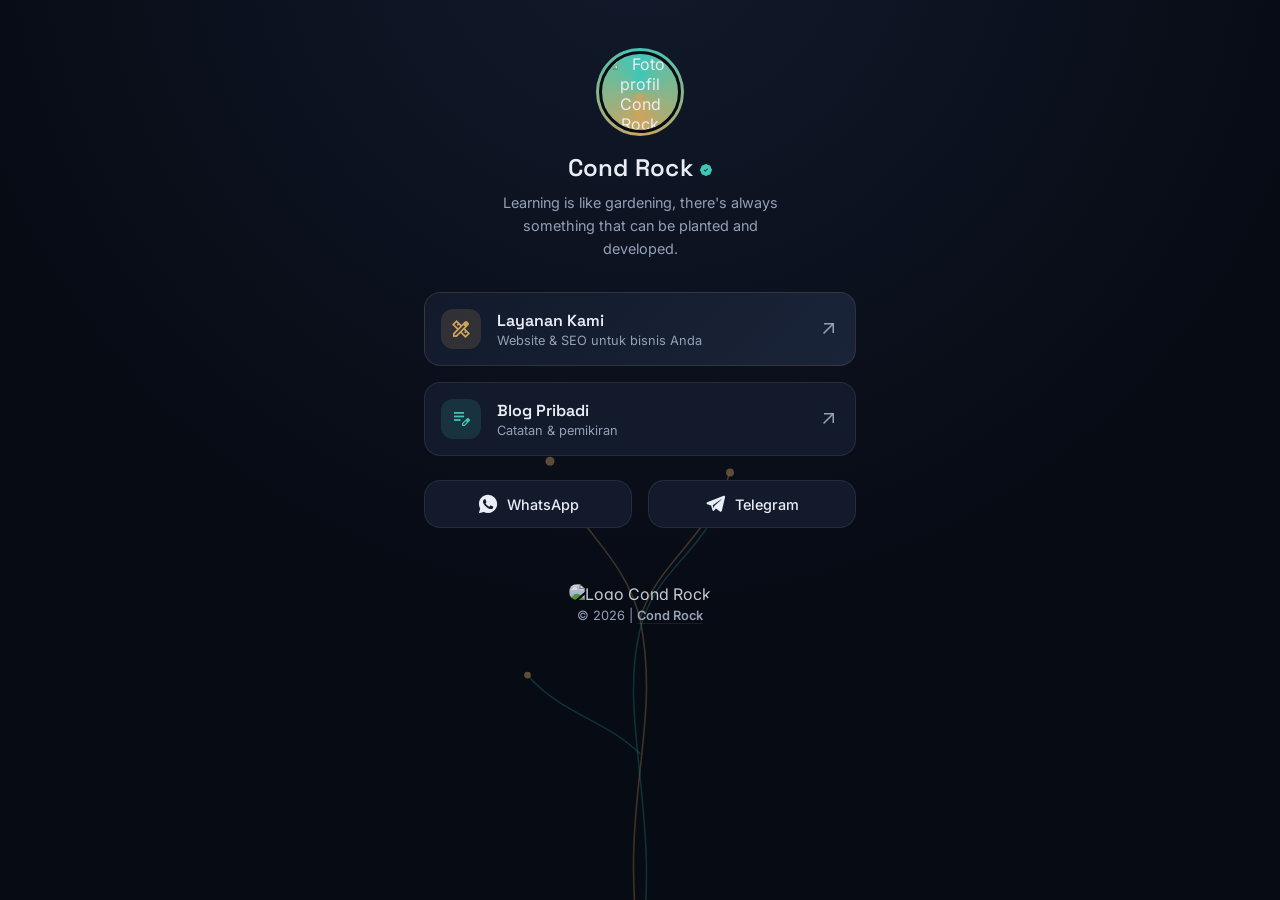
==== index.html @ 56f74382 "Add files via upload" ====
<!--
═══════════════════════════════════════════════════════════════════════
  ██████╗ ██████╗ ███╗   ██╗██████╗     ██████╗  ██████╗  ██████╗██╗  ██╗
 ██╔════╝██╔═══██╗████╗  ██║██╔══██╗   ██╔══██╗██╔═══██╗██╔════╝██║ ██╔╝
 ██║     ██║   ██║██╔██╗ ██║██║  ██║   ██████╔╝██║   ██║██║     █████╔╝
 ██║     ██║   ██║██║╚██╗██║██║  ██║   ██╔══██╗██║   ██║██║     ██╔═██╗
 ╚██████╗╚██████╔╝██║ ╚████║██████╔╝   ██║  ██║╚██████╔╝╚██████╗██║  ██╗
  ╚═════╝ ╚═════╝ ╚═╝  ╚═══╝╚═════╝    ╚═╝  ╚═╝ ╚═════╝  ╚═════╝╚═╝  ╚═╝

Website : https://condrock.eu.org
Creator : COND ROCK
Crafted With : Human × Generative AI
Mission : Build Fast. Build Clean. Build to Last.
Status : Active Development

───────────────────────────────────────────────────────────────────────
Alhamdulillah • Masha Allah • La quwwata illa billah
───────────────────────────────────────────────────────────────────────
═══════════════════════════════════════════════════════════════════════
-->
<!DOCTYPE html>
<html lang="id">

<head>
  <meta charset="UTF-8">
  <meta name="viewport" content="width=device-width, initial-scale=1.0">

  <!-- Primary SEO -->
  <title>Cond Rock — Link Hub</title>
  <meta name="description"
    content="Semua tautan penting Cond Rock dalam satu halaman: layanan pembuatan website & SEO, blog pribadi, dan kontak langsung.">
  <meta name="keywords" content="Cond Rock, link hub, jasa website, jasa SEO, backlink, blog Cond Rock">
  <meta name="author" content="Cond Rock">
  <meta name="robots" content="index, follow">
  <link rel="canonical" href="https://condrock.eu.org/">
  <meta name="theme-color" content="#0B1120">
  <link rel="icon" type="image/png"
    href="https://raw.githubusercontent.com/condrock/condrock.github.io/main/images/cndrk.png">

  <!-- Open Graph -->
  <meta property="og:type" content="website">
  <meta property="og:title" content="Cond Rock — Link Hub">
  <meta property="og:description"
    content="Semua tautan penting Cond Rock: layanan website & SEO, blog pribadi, dan kontak langsung.">
  <meta property="og:image"
    content="https://raw.githubusercontent.com/condrock/condrock.github.io/main/images/cndrk.png">
  <meta property="og:url" content="https://condrock.eu.org/">
  <meta property="og:site_name" content="Cond Rock">

  <!-- Twitter Card -->
  <meta name="twitter:card" content="summary">
  <meta name="twitter:title" content="Cond Rock — Link Hub">
  <meta name="twitter:description"
    content="Semua tautan penting Cond Rock: layanan website & SEO, blog pribadi, dan kontak langsung.">
  <meta name="twitter:image"
    content="https://raw.githubusercontent.com/condrock/condrock.github.io/main/images/cndrk.png">

  <!-- Icons -->
  <link rel="stylesheet"
    href="https://fonts.googleapis.com/css2?family=Material+Symbols+Outlined:opsz,wght,FILL,GRAD@24,400,0,0">
  <link rel="stylesheet" href="https://cdn.jsdelivr.net/npm/bootstrap-icons@1.11.3/font/bootstrap-icons.min.css">

  <!-- Fonts -->
  <link rel="preconnect" href="https://fonts.googleapis.com">
  <link rel="preconnect" href="https://fonts.gstatic.com" crossorigin>
  <link
    href="https://fonts.googleapis.com/css2?family=Space+Grotesk:wght@500;600;700&family=Inter:wght@400;500;600&display=swap"
    rel="stylesheet">

  <link rel="stylesheet" href="style.css">
</head>

<body>

  <!-- Ambient background -->
  <div class="bg-field" aria-hidden="true">
    <svg class="growth-svg" viewBox="0 0 800 900" preserveAspectRatio="xMidYMid slice" aria-hidden="true">
      <path class="growth-path growth-path--gold"
        d="M400 900 C 380 760, 420 700, 400 600 C 385 540, 340 520, 320 460" />
      <path class="growth-path growth-path--gold" d="M400 600 C 415 550, 460 530, 480 470" />
      <path class="growth-path growth-path--teal"
        d="M400 900 C 420 780, 380 690, 400 610 C 412 560, 450 545, 470 500" />
      <path class="growth-path growth-path--teal" d="M400 720 C 370 690, 330 685, 300 650" />
      <circle class="growth-leaf" cx="320" cy="460" r="4" />
      <circle class="growth-leaf" cx="480" cy="470" r="3.5" />
      <circle class="growth-leaf" cx="470" cy="500" r="4" />
      <circle class="growth-leaf" cx="300" cy="650" r="3" />
    </svg>
  </div>

  <main class="hub">

    <section class="profile">
      <div class="avatar-ring">
        <img class="avatar" src="https://raw.githubusercontent.com/condrock/condrock.github.io/main/images/cndrk.png"
          alt="Foto profil Cond Rock" loading="lazy" width="112" height="112">
      </div>
      <h1 class="name">Cond Rock <i class="bi bi-patch-check-fill verified-badge" aria-label="Terverifikasi"></i></h1>
      <p class="bio">Learning is like gardening, there's always something that can be planted and developed.</p>
    </section>

    <section class="links" aria-label="Daftar tautan">

      <a class="card card--primary" href="https://condrock.eu.org/" target="_blank" rel="noopener noreferrer">
        <span class="card-icon material-symbols-outlined" aria-hidden="true">design_services</span>
        <span class="card-text">
          <span class="card-title">Layanan Kami</span>
          <span class="card-sub">Website &amp; SEO untuk bisnis Anda</span>
        </span>
        <span class="card-arrow material-symbols-outlined" aria-hidden="true">arrow_outward</span>
      </a>

      <a class="card" href="https://www.cond.my.id/" target="_blank" rel="noopener noreferrer">
        <span class="card-icon material-symbols-outlined" aria-hidden="true">edit_note</span>
        <span class="card-text">
          <span class="card-title">Blog Pribadi</span>
          <span class="card-sub">Catatan &amp; pemikiran</span>
        </span>
        <span class="card-arrow material-symbols-outlined" aria-hidden="true">arrow_outward</span>
      </a>

      <div class="contact-row" role="group" aria-label="Hubungi Cond Rock">
        <a class="contact-btn" href="https://wa.me/6285855559325" target="_blank" rel="noopener noreferrer"
          aria-label="Hubungi via WhatsApp">
          <svg viewBox="0 0 24 24" width="22" height="22" fill="currentColor" aria-hidden="true">
            <path
              d="M12.04 2C6.58 2 2.13 6.45 2.13 11.91c0 1.75.46 3.45 1.32 4.95L2.05 22l5.29-1.39a9.9 9.9 0 0 0 4.7 1.2h.01c5.46 0 9.91-4.45 9.91-9.91 0-2.65-1.03-5.14-2.9-7.01A9.87 9.87 0 0 0 12.04 2zm5.8 14.1c-.24.68-1.4 1.32-1.93 1.4-.49.08-1.1.11-1.78-.11-.41-.13-.94-.31-1.61-.6-2.84-1.23-4.69-4.1-4.83-4.29-.14-.19-1.15-1.53-1.15-2.92s.72-2.07.98-2.35c.24-.27.53-.34.71-.34l.51.01c.16 0 .38-.06.6.46.24.57.8 1.97.87 2.11.07.14.11.31.02.5-.09.19-.14.31-.27.48-.14.16-.29.36-.41.49-.14.14-.28.29-.12.57.16.27.71 1.17 1.53 1.9 1.05.94 1.94 1.23 2.21 1.37.27.14.43.11.59-.07.16-.19.68-.79.87-1.06.18-.27.36-.22.6-.13.24.09 1.53.72 1.79.85.27.14.44.2.5.31.07.12.07.68-.17 1.36z" />
          </svg>
          <span>WhatsApp</span>
        </a>
        <a class="contact-btn" href="https://t.me/CondRock/" target="_blank" rel="noopener noreferrer"
          aria-label="Hubungi via Telegram">
          <svg viewBox="0 0 24 24" width="22" height="22" fill="currentColor" aria-hidden="true">
            <path
              d="M21.94 4.4c.24-1-.65-1.8-1.6-1.44L2.4 9.98c-1.02.4-1 1.87.03 2.24l4.2 1.5 1.6 5.2c.2.65 1.02.85 1.5.36l2.24-2.3 4.36 3.2c.75.55 1.83.15 2.05-.75L21.94 4.4zM8.5 13.4l9.2-6.6c.24-.17.5.14.28.34l-7.6 6.9c-.28.26-.46.6-.51.98l-.23 1.85-1.14-3.47z" />
          </svg>
          <span>Telegram</span>
        </a>
      </div>

    </section>

  </main>

  <footer class="site-footer">
    <img class="footer-logo"
      src="https://raw.githubusercontent.com/condrock/condrock.github.io/main/images/condrock.png" alt="Logo Cond Rock"
      loading="lazy" height="16">
    <p class="footer-copy">
      © <span id="year"></span> | <a href="https://condrock.eu.org" target="_blank" rel="noopener noreferrer">Cond
        Rock</a>
    </p>
  </footer>

  <script src="main.js"></script>
</body>

</html>
---- style.css ----
/*
═══════════════════════════════════════════════════════════════════════
  ██████╗ ██████╗ ███╗   ██╗██████╗     ██████╗  ██████╗  ██████╗██╗  ██╗
 ██╔════╝██╔═══██╗████╗  ██║██╔══██╗   ██╔══██╗██╔═══██╗██╔════╝██║ ██╔╝
 ██║     ██║   ██║██╔██╗ ██║██║  ██║   ██████╔╝██║   ██║██║     █████╔╝
 ██║     ██║   ██║██║╚██╗██║██║  ██║   ██╔══██╗██║   ██║██║     ██╔═██╗
 ╚██████╗╚██████╔╝██║ ╚████║██████╔╝   ██║  ██║╚██████╔╝╚██████╗██║  ██╗
  ╚═════╝ ╚═════╝ ╚═╝  ╚═══╝╚═════╝    ╚═╝  ╚═╝ ╚═════╝  ╚═════╝╚═╝  ╚═╝

Website : https://condrock.eu.org
Creator : COND ROCK
Crafted With : Human × Generative AI
Mission : Build Fast. Build Clean. Build to Last.
Status : Active Development

───────────────────────────────────────────────────────────────────────
Alhamdulillah • Masha Allah • La quwwata illa billah
───────────────────────────────────────────────────────────────────────
═══════════════════════════════════════════════════════════════════════
*/

/* ---------- Tokens ---------- */
:root {
  --navy-950: #070b14;
  --navy-900: #0b1120;
  --navy-800: #121a2c;
  --navy-700: #1a2438;
  --line: rgba(255, 255, 255, 0.08);

  --gold: #cda45e;
  --gold-soft: rgba(205, 164, 94, 0.16);
  --teal: #3fc7b8;
  --teal-soft: rgba(63, 199, 184, 0.14);

  --text: #e9edf5;
  --text-muted: #93a0b8;

  --font-display: "Space Grotesk", sans-serif;
  --font-body: "Inter", sans-serif;

  --space-1: 8px;
  --space-2: 16px;
  --space-3: 24px;
  --space-4: 32px;
  --space-5: 48px;

  --radius: 16px;
}

* {
  box-sizing: border-box;
}

html,
body {
  margin: 0;
  padding: 0;
}

body {
  min-height: 100vh;
  background: radial-gradient(circle at 50% -10%, var(--navy-800) 0%, var(--navy-950) 60%);
  color: var(--text);
  font-family: var(--font-body);
  display: flex;
  flex-direction: column;
  align-items: center;
  position: relative;
  overflow-x: hidden;
}

/* ---------- Ambient background: a growing vine motif ---------- */
.bg-field {
  position: fixed;
  inset: 0;
  z-index: 0;
  pointer-events: none;
  overflow: hidden;
}

.growth-svg {
  position: absolute;
  bottom: 0;
  left: 50%;
  transform: translateX(-50%);
  width: min(900px, 160vw);
  height: 100%;
  opacity: 0.5;
}

.growth-path {
  fill: none;
  stroke-width: 1.4;
  stroke-linecap: round;
  stroke-dasharray: 400;
  stroke-dashoffset: 400;
  animation: grow 3.2s ease-out forwards;
}

.growth-path--gold {
  stroke: var(--gold);
  opacity: 0.55;
}

.growth-path--teal {
  stroke: var(--teal);
  opacity: 0.4;
  animation-delay: 0.3s;
}

.growth-leaf {
  fill: var(--gold);
  opacity: 0;
  animation: bloom 0.6s ease-out forwards;
  animation-delay: 2.6s;
}

@keyframes grow {
  to {
    stroke-dashoffset: 0;
  }
}

@keyframes bloom {
  from {
    opacity: 0;
    transform: scale(0.2);
  }

  to {
    opacity: 0.85;
    transform: scale(1);
  }
}

@media (prefers-reduced-motion: reduce) {
  .growth-path {
    animation: none;
    stroke-dashoffset: 0;
  }

  .growth-leaf {
    animation: none;
    opacity: 0.85;
  }
}

/* ---------- Layout ---------- */
.hub {
  position: relative;
  z-index: 1;
  width: 100%;
  max-width: 480px;
  padding: var(--space-5) var(--space-3) var(--space-4);
  display: flex;
  flex-direction: column;
  align-items: center;
}

/* ---------- Profile ---------- */
.profile {
  display: flex;
  flex-direction: column;
  align-items: center;
  text-align: center;
  margin-bottom: var(--space-4);
}

.avatar-ring {
  width: 88px;
  height: 88px;
  border-radius: 50%;
  padding: 3px;
  background: conic-gradient(from 180deg, var(--gold), var(--teal), var(--gold));
  margin-bottom: var(--space-2);
}

.avatar {
  width: 100%;
  height: 100%;
  border-radius: 50%;
  object-fit: cover;
  display: block;
  border: 3px solid var(--navy-950);
}

.name {
  font-family: var(--font-display);
  font-size: 1.5rem;
  font-weight: 600;
  margin: 0 0 var(--space-1);
  letter-spacing: 0.01em;
}

.verified-badge {
  font-size: 0.75rem;
  color: var(--teal);
  margin-left: 1px;
  vertical-align: middle;
}

.bio {
  font-size: 0.9rem;
  line-height: 1.6;
  color: var(--text-muted);
  max-width: 34ch;
  margin: 0;
}

/* ---------- Links ---------- */
.links {
  width: 100%;
  display: flex;
  flex-direction: column;
  gap: var(--space-2);
}

.card {
  display: flex;
  align-items: center;
  gap: var(--space-2);
  width: 100%;
  padding: var(--space-2);
  border-radius: var(--radius);
  background: var(--navy-800);
  border: 1px solid var(--line);
  text-decoration: none;
  color: var(--text);
  transition: transform 0.18s ease, border-color 0.18s ease, background 0.18s ease;
}

.card:hover,
.card:focus-visible {
  transform: translateY(-2px);
  border-color: var(--teal);
  background: var(--navy-700);
}

.card:focus-visible {
  outline: 2px solid var(--teal);
  outline-offset: 2px;
}

.card--primary {
  border-color: var(--gold-soft);
  background: linear-gradient(135deg, var(--navy-800), var(--navy-700));
}

.card--primary:hover,
.card--primary:focus-visible {
  border-color: var(--gold);
}

.card-icon {
  flex-shrink: 0;
  width: 40px;
  height: 40px;
  border-radius: 12px;
  display: flex;
  align-items: center;
  justify-content: center;
  background: var(--teal-soft);
  color: var(--teal);
  font-size: 22px;
}

.card--primary .card-icon {
  background: var(--gold-soft);
  color: var(--gold);
}

.card-text {
  flex: 1;
  display: flex;
  flex-direction: column;
  min-width: 0;
}

.card-title {
  font-family: var(--font-display);
  font-weight: 600;
  font-size: 1rem;
}

.card-sub {
  font-size: 0.8rem;
  color: var(--text-muted);
  margin-top: 2px;
}

.card-arrow {
  flex-shrink: 0;
  font-size: 20px;
  color: var(--text-muted);
}

/* ---------- Contact row ---------- */
.contact-row {
  display: flex;
  gap: var(--space-2);
  margin-top: var(--space-1);
}

.contact-btn {
  flex: 1;
  display: flex;
  align-items: center;
  justify-content: center;
  gap: 8px;
  padding: 12px;
  border-radius: var(--radius);
  background: var(--navy-800);
  border: 1px solid var(--line);
  color: var(--text);
  text-decoration: none;
  font-size: 0.9rem;
  font-weight: 500;
  min-height: 44px;
  transition: transform 0.18s ease, border-color 0.18s ease, background 0.18s ease, color 0.18s ease;
}

.contact-btn:hover,
.contact-btn:focus-visible {
  transform: translateY(-2px);
  border-color: var(--teal);
  color: var(--teal);
  background: var(--navy-700);
}

.contact-btn:focus-visible {
  outline: 2px solid var(--teal);
  outline-offset: 2px;
}

.contact-btn svg {
  flex-shrink: 0;
}

/* ---------- Footer ---------- */
.site-footer {
  position: relative;
  z-index: 1;
  display: flex;
  flex-direction: column;
  align-items: center;
  gap: var(--space-1);
  padding: var(--space-3) var(--space-3) var(--space-4);
  text-align: center;
}

.footer-logo {
  height: 16px;
  border-radius: 8px;
  opacity: 0.85;
}

.footer-copy {
  font-size: 0.8rem;
  color: var(--text-muted);
  margin: 0;
}

.footer-copy a {
  color: var(--text-muted);
  font-weight: 600;
  text-decoration: none;
  border-bottom: 1px solid var(--line);
  transition: color 0.18s ease, border-color 0.18s ease;
}

.footer-copy a:hover,
.footer-copy a:focus-visible {
  color: var(--gold);
  border-color: var(--gold);
}

/* ---------- Responsive ---------- */
@media (min-width: 481px) {
  .hub {
    padding-top: var(--space-5);
  }
}

@media (max-width: 360px) {
  .contact-row {
    flex-direction: column;
  }
}
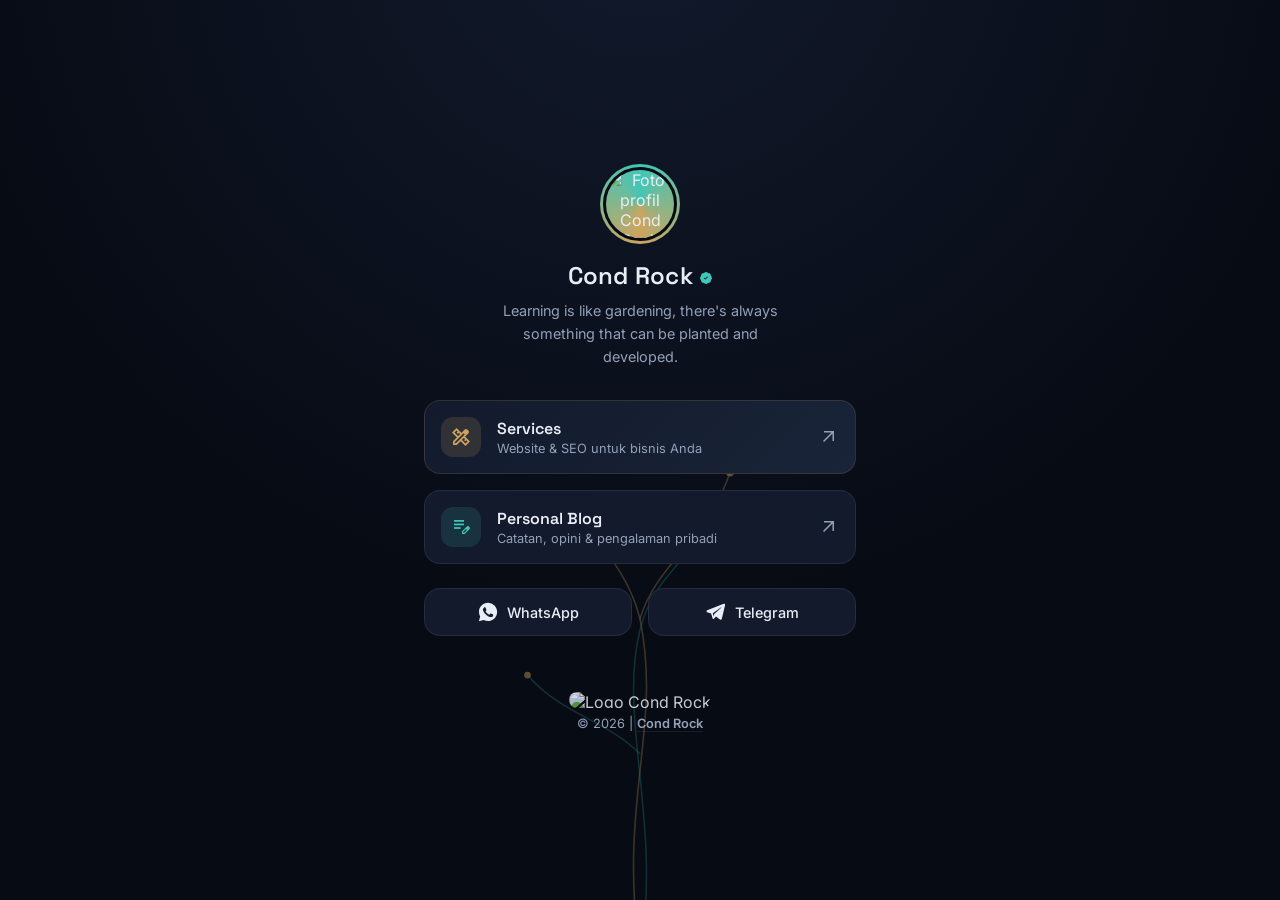
==== commit cf01a89e: "Add files via upload" ====
--- a/index.html
+++ b/index.html
@@ -104,7 +104,7 @@
       <a class="card card--primary" href="https://condrock.eu.org/" target="_blank" rel="noopener noreferrer">
         <span class="card-icon material-symbols-outlined" aria-hidden="true">design_services</span>
         <span class="card-text">
-          <span class="card-title">Layanan Kami</span>
+          <span class="card-title">Services</span>
           <span class="card-sub">Website &amp; SEO untuk bisnis Anda</span>
         </span>
         <span class="card-arrow material-symbols-outlined" aria-hidden="true">arrow_outward</span>
@@ -113,8 +113,8 @@
       <a class="card" href="https://www.cond.my.id/" target="_blank" rel="noopener noreferrer">
         <span class="card-icon material-symbols-outlined" aria-hidden="true">edit_note</span>
         <span class="card-text">
-          <span class="card-title">Blog Pribadi</span>
-          <span class="card-sub">Catatan &amp; pemikiran</span>
+          <span class="card-title">Personal Blog</span>
+          <span class="card-sub">Catatan, opini &amp; pengalaman pribadi</span>
         </span>
         <span class="card-arrow material-symbols-outlined" aria-hidden="true">arrow_outward</span>
       </a>
--- a/style.css
+++ b/style.css
@@ -38,11 +38,11 @@
   --font-display: "Space Grotesk", sans-serif;
   --font-body: "Inter", sans-serif;
 
-  --space-1: 8px;
+  --space-1: clamp(4px, 1vh, 8px);
   --space-2: 16px;
   --space-3: 24px;
-  --space-4: 32px;
-  --space-5: 48px;
+  --space-4:clamp(16px, 4vh, 32px);
+  --space-5:clamp(16px, 3vh, 32px);
 
   --radius: 16px;
 }
@@ -67,6 +67,9 @@
   align-items: center;
   position: relative;
   overflow-x: hidden;
+  min-height: 100vh;
+  min-height: 100dvh;
+  justify-content: center;
 }
 
 /* ---------- Ambient background: a growing vine motif ---------- */
@@ -167,8 +170,8 @@
 }
 
 .avatar-ring {
-  width: 88px;
-  height: 88px;
+  width:clamp(80px, 20vh, 80px);
+  height: clamp(80px, 20vh, 80px);
   border-radius: 50%;
   padding: 3px;
   background: conic-gradient(from 180deg, var(--gold), var(--teal), var(--gold));
@@ -385,4 +388,4 @@
   .contact-row {
     flex-direction: column;
   }
-}+}
